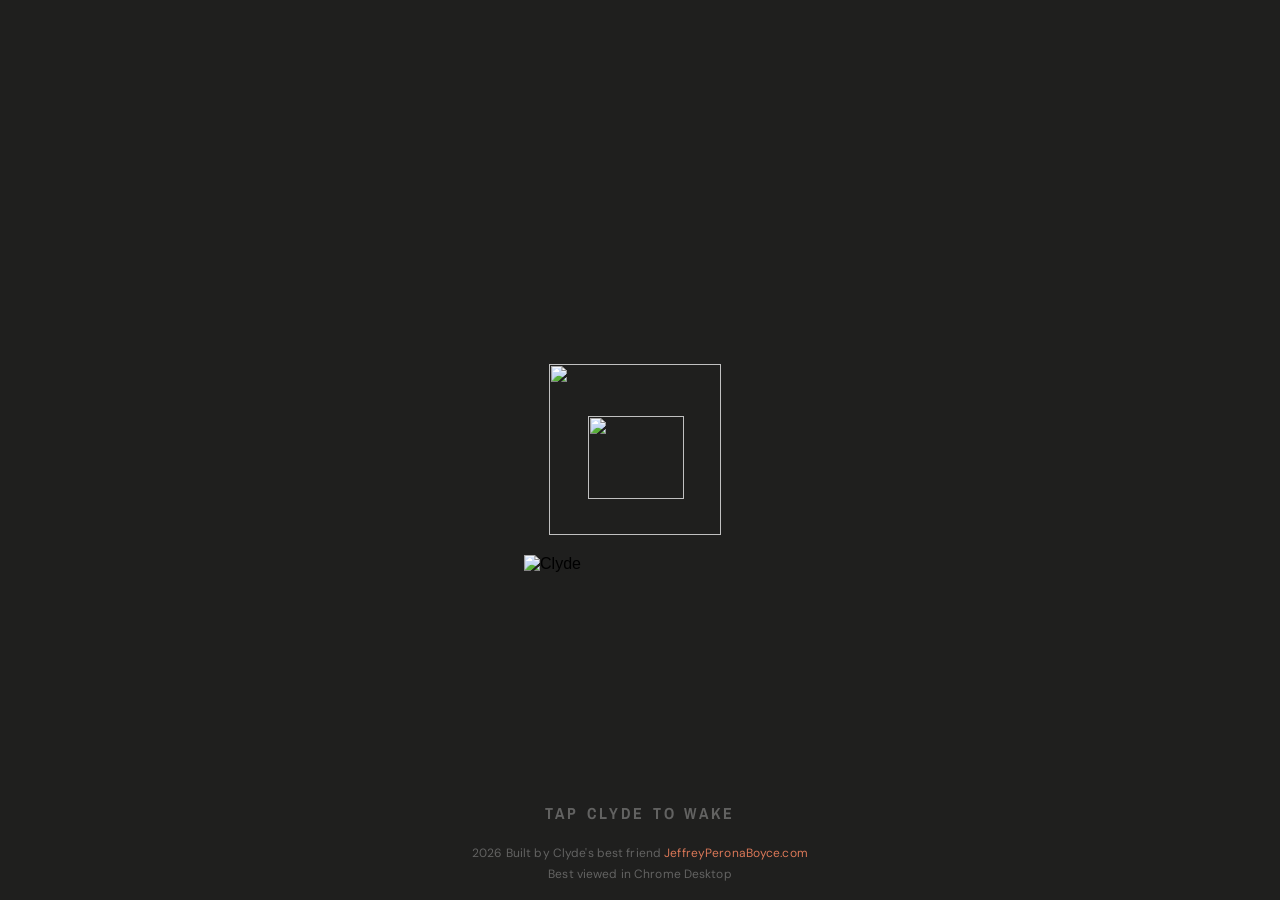
==== clyde/index.html @ 195d08ea "Add files via upload" ====
<!DOCTYPE html>
<html lang="en">
<head>
  <meta charset="UTF-8" />
  <meta name="viewport" content="width=device-width, initial-scale=1.0" />
  <title>Clyde — Jeffrey Boyce</title>
  <link href="https://fonts.googleapis.com/css2?family=Fredoka+One&family=Archivo+Narrow:wght@700&family=DM+Sans:wght@400&display=swap" rel="stylesheet">
  <style>
    *, *::before, *::after { margin: 0; padding: 0; box-sizing: border-box; }

    :root {
      --coral:   #d97757;
      --coral10: rgba(217,119,87,0.10);
      --coral25: rgba(217,119,87,0.25);
      --coral55: rgba(217,119,87,0.55);
      --bg:      #1f1f1e;
    }

    html, body {
      width: 100%; height: 100%;
      background: var(--bg);
      overflow: hidden;
      font-family: -apple-system, 'Helvetica Neue', sans-serif;
    }

    #stage {
      position: relative;
      width: 100vw; height: 100vh;
    }

    /* ─────────────────────────────────────────────
       NAME — purely stationary, zero animation
       Container + three child layers
    ───────────────────────────────────────────── */
    #charName {
      position: absolute;
      pointer-events: none;
      user-select: none;
      /* left / top / width / height set by JS */
    }


    /* ─────────────────────────────────────────────
       CHARACTER WRAPPER — the ONLY thing that moves
       Contains body + both disguises.
       Name is NOT inside here.
    ───────────────────────────────────────────── */
    #charWrapper {
      position: absolute;
      transform-origin: center center;
      /* left / top / width / height set by JS */
    }

    /* Sunburst body fills the wrapper */
    #charBody {
      position: absolute;
      inset: 0;
      width: 100%; height: 100%;
      pointer-events: none;
      user-select: none;
    }

    /* ─────────────────────────────────────────────
       DISGUISE — two variants that cross-fade on wake/sleep.
       disguiseSleep (45:77): closed-eye curves baked into lenses.
       disguiseAwake (45:60): open empty lenses.
    ───────────────────────────────────────────── */
    #disguiseSleep, #disguiseAwake {
      position: absolute;
      pointer-events: none;
      user-select: none;
      z-index: 1;
      transition: opacity 0.45s ease;
      /* left / top / width / height set by JS */
    }

    /* Sleeping disguise: visible by default, fades out on wake */
    #disguiseSleep { opacity: 1; }
    #stage.waking    #disguiseSleep,
    #stage.awake     #disguiseSleep,
    #stage.listening #disguiseSleep,
    #stage.thinking  #disguiseSleep,
    #stage.speaking  #disguiseSleep { opacity: 0; }

    /* Awake disguise: hidden by default, fades in on wake */
    #disguiseAwake { opacity: 0; }
    #stage.waking    #disguiseAwake,
    #stage.awake     #disguiseAwake,
    #stage.listening #disguiseAwake,
    #stage.thinking  #disguiseAwake,
    #stage.speaking  #disguiseAwake { opacity: 1; }

    /* ─────────────────────────────────────────────
       OPEN EYES — 46×9 strip, shown when awake only
    ───────────────────────────────────────────── */
    #eyesOpen {
      position: absolute;
      pointer-events: none;
      user-select: none;
      z-index: 2;
      opacity: 0;
      transition: opacity 0.45s ease;
      /* left / top / width / height set by JS */
    }
    #stage.waking    #eyesOpen,
    #stage.awake     #eyesOpen,
    #stage.listening #eyesOpen,
    #stage.thinking  #eyesOpen,
    #stage.speaking  #eyesOpen { opacity: 1; }

    /* ─────────────────────────────────────────────
       CHARACTER ANIMATIONS (wrapper only)
    ───────────────────────────────────────────── */

    /* Sleeping — gentle float */
    #stage.sleeping #charWrapper {
      animation: anim-float 4s ease-in-out infinite;
    }
    @keyframes anim-float {
      0%, 100% { transform: translateY(0px); }
      50%       { transform: translateY(-9px); }
    }

    /* Wake pop */
    #stage.waking #charWrapper {
      animation: anim-wake 0.55s cubic-bezier(0.34,1.45,0.64,1) forwards;
    }
    @keyframes anim-wake {
      0%   { transform: scale(0.92) translateY(8px); }
      100% { transform: scale(1)    translateY(0px); }
    }

    /* Awake idle */
    #stage.awake:not(.listening):not(.thinking):not(.speaking) #charWrapper {
      animation: anim-idle 6s ease-in-out infinite;
    }
    @keyframes anim-idle {
      0%   { transform: translateY(0px)   rotate(0deg)    scale(1.000); }
      20%  { transform: translateY(-7px)  rotate(1.2deg)  scale(1.010); }
      50%  { transform: translateY(-13px) rotate(0deg)    scale(1.015); }
      80%  { transform: translateY(-7px)  rotate(-1.2deg) scale(1.010); }
      100% { transform: translateY(0px)   rotate(0deg)    scale(1.000); }
    }

    /* Listening — alert, perking up */
    #stage.listening #charWrapper {
      animation: anim-listen 1.6s ease-in-out infinite;
    }
    @keyframes anim-listen {
      0%, 100% { transform: translateY(0px)  rotate(0deg)    scale(1.000); }
      40%      { transform: translateY(-8px) rotate(1.0deg)  scale(1.014); }
      70%      { transform: translateY(-5px) rotate(-0.6deg) scale(1.008); }
    }

    /* Thinking — contemplative sway */
    #stage.thinking #charWrapper {
      animation: anim-think 3s ease-in-out infinite;
    }
    @keyframes anim-think {
      0%, 100% { transform: rotate(0deg)    translateY(0px)  scale(1.000); }
      30%      { transform: rotate(2.5deg)  translateY(-5px) scale(1.008); }
      70%      { transform: rotate(-2.0deg) translateY(-7px) scale(1.010); }
    }

    /* Speaking — rhythmic bob */
    #stage.speaking #charWrapper {
      animation: anim-speak 0.42s ease-in-out infinite alternate;
    }
    @keyframes anim-speak {
      0%   { transform: scale(1.000) translateY(0px)  rotate(0deg);   }
      100% { transform: scale(1.016) translateY(-5px) rotate(0.3deg); }
    }

    /* ─────────────────────────────────────────────
       ZZZ  (container positioned by JS)
    ───────────────────────────────────────────── */
    #zzzWrap {
      position: absolute;
      pointer-events: none;
      z-index: 15;
      transition: opacity 0.4s ease;
    }
    #stage.waking    #zzzWrap,
    #stage.awake     #zzzWrap,
    #stage.listening #zzzWrap,
    #stage.thinking  #zzzWrap,
    #stage.speaking  #zzzWrap { opacity: 0; pointer-events: none; }

    .z {
      position: absolute;
      font-family: 'Georgia', serif;
      font-style: italic;
      font-weight: 700;
      color: var(--coral);
      opacity: 0;
      text-shadow: 0 0 14px rgba(217,119,87,0.35);
      animation: zzz-rise 3.6s ease-in-out infinite;
      line-height: 1;
    }
    .z:nth-child(1) { font-size: 14px; left:  0px; top:  24px; animation-delay: 0s;    }
    .z:nth-child(2) { font-size: 20px; left: 16px; top:   6px; animation-delay: 1.2s; }
    .z:nth-child(3) { font-size: 26px; left: 38px; top: -12px; animation-delay: 2.4s; }

    @keyframes zzz-rise {
      0%   { opacity: 0;    transform: translate(0px,   0px)  scale(0.8); }
      18%  { opacity: 0.9;  }
      82%  { opacity: 0.55; }
      100% { opacity: 0;    transform: translate(12px,-46px)  scale(1.1); }
    }

    /* ─────────────────────────────────────────────
       LISTEN RINGS  (container positioned by JS)
    ───────────────────────────────────────────── */
    #listenRings {
      position: absolute;
      pointer-events: none;
      z-index: 3;
    }
    .lring {
      position: absolute;
      border-radius: 50%;
      border: 1px solid var(--coral);
      transform: translate(-50%, -50%) scale(0.85);
      opacity: 0;
    }
    #stage.listening .lring { animation: ring-out 2.2s ease-out infinite; }
    #stage.listening .lring:nth-child(1) { animation-delay: 0s;    }
    #stage.listening .lring:nth-child(2) { animation-delay: 0.6s;  }
    #stage.listening .lring:nth-child(3) { animation-delay: 1.2s;  }

    @keyframes ring-out {
      0%   { opacity: 0.65; transform: translate(-50%,-50%) scale(0.85); }
      100% { opacity: 0;    transform: translate(-50%,-50%) scale(1.40); }
    }

    /* ─────────────────────────────────────────────
       HITBOX  (positioned by JS)
    ───────────────────────────────────────────── */
    #charHitbox {
      position: absolute;
      border-radius: 50%;
      cursor: url("[data-uri]") 26 13, pointer;
      z-index: 20;
    }
    #stage.sleeping #charHitbox:hover { filter: brightness(1.08); }

    /* ─────────────────────────────────────────────
       VOICE UI  (JS-positioned between name and hint)
    ───────────────────────────────────────────── */
    #voiceUI {
      position: absolute;
      left: 0; right: 0;
      display: flex;
      flex-direction: column;
      align-items: center;
      gap: 14px;
      z-index: 30;
      transform-origin: top center;
      opacity: 0;
      transform: translateY(12px);
      transition: opacity 0.45s ease 0.15s, transform 0.45s ease 0.15s;
      pointer-events: none;
    }
    #stage.awake     #voiceUI,
    #stage.listening #voiceUI,
    #stage.thinking  #voiceUI,
    #stage.speaking  #voiceUI {
      opacity: 1;
      transform: translateY(0);
      pointer-events: all;
    }

    #thinkDots { display: flex; gap: 5px; opacity: 0; transition: opacity 0.25s; }
    #stage.thinking #thinkDots { opacity: 1; }
    .tdot {
      width: 6px; height: 6px; border-radius: 50%;
      background: var(--coral);
      animation: tdot 1s ease-in-out infinite;
    }
    .tdot:nth-child(2) { animation-delay: 0.2s; }
    .tdot:nth-child(3) { animation-delay: 0.4s; }
    @keyframes tdot {
      0%,80%,100% { transform: scale(0.7); opacity: 0.4; }
      40%          { transform: scale(1.2); opacity: 1;   }
    }

    #waveform { display: flex; align-items: center; gap: 4px; height: 60px; }
    .wbar {
      width: 4px; height: 5px; background: var(--coral); border-radius: 3px;
      transform-origin: center;
    }
    #stage.speech-active .wbar,
    #stage.speaking      .wbar { animation: wbar var(--spd) ease-in-out infinite alternate; }

    @keyframes wbar {
      0%   { height: 5px;         opacity: 0.5; }
      60%  { height: calc(var(--h) * 0.7); opacity: 0.9; }
      100% { height: var(--h);    opacity: 1;   }
    }

    /* Each bar: --h = peak height, --spd = speed, animation-delay for stagger */
    .wbar:nth-child(1)  { --h: min(18px, 4vw); --spd: 0.54s; animation-delay: -0.12s; }
    .wbar:nth-child(2)  { --h: min(42px, 9vw); --spd: 0.41s; animation-delay: -0.33s; }
    .wbar:nth-child(3)  { --h: min(30px, 6.5vw); --spd: 0.68s; animation-delay: -0.07s; }
    .wbar:nth-child(4)  { --h: min(54px, 11vw); --spd: 0.38s; animation-delay: -0.51s; }
    .wbar:nth-child(5)  { --h: min(36px, 8vw);  --spd: 0.58s; animation-delay: -0.22s; }
    .wbar:nth-child(6)  { --h: min(60px, 12vw); --spd: 0.34s; animation-delay: -0.44s; }
    .wbar:nth-child(7)  { --h: min(32px, 7vw);  --spd: 0.62s; animation-delay: -0.16s; }
    .wbar:nth-child(8)  { --h: min(50px, 10vw); --spd: 0.43s; animation-delay: -0.38s; }
    .wbar:nth-child(9)  { --h: min(24px, 5vw);  --spd: 0.71s; animation-delay: -0.09s; }
    .wbar:nth-child(10) { --h: min(44px, 9.5vw); --spd: 0.37s; animation-delay: -0.27s; }
    .wbar:nth-child(11) { --h: min(14px, 3vw);  --spd: 0.56s; animation-delay: -0.18s; }


    /* ── Bottom hints (static, centred, positioned by JS) ───────── */
    #hintWrap {
      position: relative;
      height: 22px; /* fixed height = one hint line — never shifts */
      width: 100%;
      margin-bottom: 16px;
    }
    #sleepHint, #awakeHint {
      position: absolute;
      top: 0; left: 0; right: 0;
      text-align: center;
      color: rgba(255,255,255,0.30);
      font-family: 'Archivo Narrow', sans-serif;
      font-weight: 700;
      font-size: 16px; letter-spacing: 0.20em; text-transform: uppercase;
      pointer-events: none;
      opacity: 0;
      transition: opacity 0.45s ease;
      white-space: nowrap;
    }
    #stage.sleeping  #sleepHint { opacity: 1; }
    #stage.awake     #awakeHint,
    #stage.listening #awakeHint,
    #stage.thinking  #awakeHint,
    #stage.speaking  #awakeHint { opacity: 1; }

    /* ── Page footer ─────────────────────────────────────────────── */
    #pageFooter {
      position: fixed;
      bottom: 18px;
      left: 0; right: 0;
      display: flex;
      flex-direction: column;
      align-items: center;
      gap: 5px;
      pointer-events: none;
      z-index: 30;
    }
    #pageFooter p {
      font-family: 'Google Sans', 'DM Sans', sans-serif;
      font-size: 12px;
      color: rgba(255,255,255,0.30);
      letter-spacing: 0.01em;
      margin: 0;
    }
    #pageFooter a {
      color: #D97757;
      text-decoration: none;
      pointer-events: all;
    }
    #pageFooter a:hover { text-decoration: underline; }

    /* ── Cursor-following tooltip ────────────────────────────────── */
    #cursorTip {
      position: fixed;
      background: #1F1F1E;
      color: #fff;
      border: 1px solid rgba(255,255,255,0.12);
      font-family: 'Fredoka One', cursive;
      font-size: 15px;
      letter-spacing: 0.02em;
      padding: 7px 18px;
      border-radius: 50px;
      pointer-events: none;
      opacity: 0;
      transform: translateY(4px);
      transition: opacity 0.14s ease, transform 0.14s ease;
      z-index: 1000;
      white-space: nowrap;
      box-shadow: 0 4px 14px rgba(0,0,0,0.30), 0 0 0 2px rgba(255,255,255,0.25);
    }
    #cursorTip.visible {
      opacity: 1;
      transform: translateY(0px);
    }

    /* Browser warning */
    #browserWarn {
      display: none; position: fixed;
      bottom: 16px; left: 50%; transform: translateX(-50%);
      background: rgba(217,119,87,0.12);
      border: 1px solid var(--coral25); border-radius: 10px;
      color: rgba(255,255,255,0.6); font-size: 12px;
      padding: 9px 18px; white-space: nowrap; z-index: 100;
    }
  </style>
</head>
<body>
<div id="stage" class="sleeping">

  <!-- Name: stationary, NEVER animates. Single vectorized Figma asset (45:65). -->
  <img id="charName"
       src="https://www.figma.com/api/mcp/asset/4206be20-d169-498e-aeab-7123d014af98"
       alt="Clyde" draggable="false" />

  <!-- Character wrapper: the ONLY animated element -->
  <div id="charWrapper">
    <!-- 45:72 Sunburst body — fills wrapper -->
    <img id="charBody"
         src="https://www.figma.com/api/mcp/asset/a75789b4-af59-49bc-8fee-699f0132090d"
         alt="" draggable="false" />
    <!-- 45:77 Sleeping disguise — closed-eye curves baked into lenses -->
    <img id="disguiseSleep"
         src="https://www.figma.com/api/mcp/asset/fc2da154-e3a1-4aa0-9a7b-2984905d3fe9"
         alt="" draggable="false" />
    <!-- 45:60 Awake disguise — open empty lenses (eyes are a separate layer) -->
    <img id="disguiseAwake"
         src="https://www.figma.com/api/mcp/asset/828e96f6-a18e-484e-b7c0-e892c3eee2ac"
         alt="" draggable="false" />
    <!-- 49:99 Open eyes — 46×9 strip, shown when awake -->
    <img id="eyesOpen"
         src="https://www.figma.com/api/mcp/asset/d8fdd08f-b817-4b28-934a-5509c28bb87e"
         alt="" draggable="false" />
  </div>

  <!-- Rings, ZZZ, hitbox -->
  <div id="listenRings">
    <div class="lring"></div>
    <div class="lring"></div>
    <div class="lring"></div>
  </div>

  <div id="zzzWrap">
    <span class="z">z</span>
    <span class="z">z</span>
    <span class="z">Z</span>
  </div>

  <div id="charHitbox" role="button" tabindex="0" aria-label="Wake up Clyde"></div>

  <!-- Cursor-following tooltip -->
  <div id="cursorTip"></div>

  <!-- Footer: hint → credit → browser note -->
  <div id="pageFooter">
    <div id="hintWrap">
      <div id="sleepHint">tap clyde to wake</div>
      <div id="awakeHint">tap clyde to sleep</div>
    </div>
    <p><span id="footerYear"></span> Built by Clyde's best friend <a href="https://JeffreyPeronaBoyce.com" target="_blank" rel="noopener">JeffreyPeronaBoyce.com</a></p>
    <p>Best viewed in Chrome Desktop</p>
  </div>


  <!-- Voice UI -->
  <div id="voiceUI">
    <div id="thinkDots">
      <div class="tdot"></div><div class="tdot"></div><div class="tdot"></div>
    </div>
    <div id="waveform"></div>
  </div>

</div>
<div id="browserWarn">Voice recognition needs Chrome or Edge.</div>

<script>
// Debug panel placeholder (disabled)
const debugPanel = { textContent: '' };

/* ══════════════════════════════════════════
   FIGMA LAYOUT CONSTANTS
   Frame: 1200 × 800  (node 49:97)
   All positions are in Figma canvas units.
══════════════════════════════════════════ */
const IMG_W = 1200, IMG_H = 800;

// Sunburst body (44:24)
const CHAR_X = 515, CHAR_Y = 319, CHAR_W = 161, CHAR_H = 161;

// Disguise frame (45:60) — glasses, nose, mustache
const DISG_X = 551, DISG_Y = 368, DISG_W = 90,   DISG_H = 77.7;

// Eyes Open (49:99) — relative offset from charWrapper origin
const EYES_DX = 57, EYES_DY = 67, EYES_W = 46, EYES_H = 9;


// Name group (45:65) — single vectorized image
const NAME_X = 491.31, NAME_Y = 498, NAME_W = 210.25, NAME_H = 81.37;

/* ══════════════════════════════════════════
   DOM REFS
══════════════════════════════════════════ */
const stage         = document.getElementById('stage');
const charWrapper   = document.getElementById('charWrapper');
const charBody      = document.getElementById('charBody');
const disguiseSleep = document.getElementById('disguiseSleep');
const disguiseAwake = document.getElementById('disguiseAwake');
const eyesOpen      = document.getElementById('eyesOpen');
const charNameEl    = document.getElementById('charName');
const zzzWrap       = document.getElementById('zzzWrap');
const listenRings   = document.getElementById('listenRings');
const charHitbox    = document.getElementById('charHitbox');
const voiceUI       = document.getElementById('voiceUI');

/* ══════════════════════════════════════════
   LAYOUT  —  Figma coords → viewport px
   Portrait phones: scale to width so the
   character fills the screen nicely instead
   of being miniaturised by the 1200px frame.
══════════════════════════════════════════ */
function layoutOverlays() {
  const vw = window.innerWidth, vh = window.innerHeight;
  const isPortrait = vh > vw;
  // 650 = the character-centric portion of the 1200px frame
  const scale = isPortrait
    ? vw / 650
    : Math.min(vw / IMG_W, vh / IMG_H);
  const rendW = IMG_W * scale, rendH = IMG_H * scale;
  const offX  = (vw - rendW) / 2;
  const offY  = (vh - rendH) / 2;

  // ── Character wrapper = sunburst bounding box ─────────────────
  const wL = offX + CHAR_X * scale;
  const wT = offY + CHAR_Y * scale;
  const wW = CHAR_W * scale;
  const wH = CHAR_H * scale;
  Object.assign(charWrapper.style, {
    left: wL + 'px', top: wT + 'px',
    width: wW + 'px', height: wH + 'px',
  });

  // ── Disguise variants — same position, different images ───────
  const dL = (DISG_X - CHAR_X) * scale;
  const dT = (DISG_Y - CHAR_Y) * scale;
  const dStyles = { left: dL + 'px', top: dT + 'px', width: DISG_W * scale + 'px', height: DISG_H * scale + 'px' };
  Object.assign(disguiseSleep.style, dStyles);
  Object.assign(disguiseAwake.style, dStyles);

  // ── Eyes Open (49:99) — relative to wrapper top-left ──────────
  Object.assign(eyesOpen.style, {
    left:   EYES_DX * scale + 'px',
    top:    EYES_DY * scale + 'px',
    width:  EYES_W  * scale + 'px',
    height: EYES_H  * scale + 'px',
  });

  // ── Name (45:65) — single vectorized image, stationary ────────
  Object.assign(charNameEl.style, {
    left:   (offX + NAME_X * scale) + 'px',
    top:    (offY + NAME_Y * scale) + 'px',
    width:  NAME_W * scale + 'px',
    height: NAME_H * scale + 'px',
  });

  // ── Voice UI — centred in gap between name bottom and hint text ─
  // Figma: name bottom ≈ y=579, hint text ≈ y=686 → midpoint ≈ 632
  const vuY = offY + 632 * scale;
  voiceUI.style.top = vuY + 'px';

  // ── Character centre (for hitbox / rings / ZZZ) ───────────────
  const cx = wL + wW / 2;
  const cy = wT + wH / 2;

  // ZZZ: upper-right of character
  zzzWrap.style.left = (cx + wW * 0.28) + 'px';
  zzzWrap.style.top  = (cy - wH * 0.55) + 'px';

  // Listen rings
  listenRings.style.left = cx + 'px';
  listenRings.style.top  = cy + 'px';
  const rb   = wW * 1.15;
  const rEls = listenRings.querySelectorAll('.lring');
  rEls[0].style.width = rEls[0].style.height = (rb * 1.00) + 'px';
  rEls[1].style.width = rEls[1].style.height = (rb * 1.35) + 'px';
  rEls[2].style.width = rEls[2].style.height = (rb * 1.70) + 'px';

  // Hitbox
  const hs = wW * 1.2;
  Object.assign(charHitbox.style, {
    left: (cx - hs / 2) + 'px', top: (cy - hs / 2) + 'px',
    width: hs + 'px', height: hs + 'px',
  });

  // Hints are now inside #pageFooter — no JS positioning needed
}

layoutOverlays();
window.addEventListener('resize', layoutOverlays);

// Inject current year into footer
document.getElementById('footerYear').textContent = new Date().getFullYear();

// On mobile, update the awake hint to reflect tap-to-speak model
if (('ontouchstart' in window) || (navigator.maxTouchPoints > 0)) {
  const awakeHintEl = document.getElementById('awakeHint');
  if (awakeHintEl) awakeHintEl.textContent = 'tap clyde to speak';
}

/* ══════════════════════════════════════════
   WAVEFORM BARS
══════════════════════════════════════════ */
const waveformEl = document.getElementById('waveform');
for (let i = 0; i < 11; i++) {
  const b = document.createElement('div');
  b.className = 'wbar';
  waveformEl.appendChild(b);
}

/* ══════════════════════════════════════════
   STATE MACHINE
══════════════════════════════════════════ */
const S = {
  SLEEPING: 'sleeping', WAKING: 'waking', AWAKE: 'awake',
  LISTENING: 'listening', THINKING: 'thinking', SPEAKING: 'speaking',
};
let state = S.SLEEPING;

function setState(s) {
  state = s;
  // Always include the state name; add 'awake' superclass for all post-sleep states
  const cls = ['stage', s];
  if (s !== S.SLEEPING && s !== S.WAKING) cls.push('awake');
  stage.className = cls.join(' ');

}

/* ══════════════════════════════════════════
   BLINK  —  fully decoupled from wrapper animation
   Manipulates disguiseClosed opacity directly,
   bypassing CSS transitions for the close stroke
   so the open/close feels like a real blink.
══════════════════════════════════════════ */
let blinkTimer = null;

function doBlink() {
  if (state === S.SLEEPING || state === S.WAKING) { scheduleBlink(); return; }

  // Instant close — hide eyes immediately (bypass CSS transition)
  eyesOpen.style.transition = 'none';
  eyesOpen.style.opacity    = '0';

  setTimeout(() => {
    // Smooth open — restore transition, CSS cascade drives back to 1
    eyesOpen.style.transition = 'opacity 0.09s ease';
    eyesOpen.style.opacity    = ''; // → CSS cascade → 1
    scheduleBlink();
  }, 130);
}

function scheduleBlink() {
  clearTimeout(blinkTimer);
  // Occasional double-blink (15 % chance) makes it feel alive
  const delay = Math.random() < 0.15 ? 400 : 3000 + Math.random() * 5000;
  blinkTimer = setTimeout(doBlink, delay);
}

/* ══════════════════════════════════════════
   WAKE UP / GO TO SLEEP
══════════════════════════════════════════ */
/* ══════════════════════════════════════════
   iOS AUDIO UNLOCK
   iOS blocks audio.play() unless it occurs
   inside a user-gesture call stack. Calling
   AudioContext.resume() here, from the tap
   handler, unlocks all subsequent playback.
══════════════════════════════════════════ */
let _audioCtx = null;
function unlockAudio() {
  if (_audioCtx) return;
  try {
    _audioCtx = new (window.AudioContext || window.webkitAudioContext)();
    _audioCtx.resume();
    // Play a zero-length silent buffer to fully unlock HTML5 audio on iOS
    const buf = _audioCtx.createBuffer(1, 1, 22050);
    const src = _audioCtx.createBufferSource();
    src.buffer = buf;
    src.connect(_audioCtx.destination);
    src.start(0);
  } catch (_) {}
}

let micStream = null;

async function ensureMicPermission() {
  if (micStream) return; // already granted
  try {
    micStream = await navigator.mediaDevices.getUserMedia({ audio: true });
    // Keep the stream alive — this holds the permission for the session
    // SpeechRecognition uses its own internal stream; this just primes the grant
  } catch (err) {
    console.warn('Mic permission denied:', err);
  }
}

function wakeUp() {
  if (state !== S.SLEEPING) return;
  setState(S.WAKING);
  unlockAudio();          // unlock iOS audio from this tap gesture
  ensureMicPermission(); // request mic once, non-blocking
  setTimeout(() => {
    setState(S.AWAKE);
    scheduleBlink();
    scheduleRestart(); // auto-start listening
    launchVoiceflow(); // init Voiceflow session
  }, 580);
}

function goToSleep() {
  if (state === S.SLEEPING || state === S.WAKING) return;
  if (isMobile && isRecording) { mediaRecorder && mediaRecorder.stop(); isRecording = false; }
  stopListening();
  stopAudio();
  clearTimeout(blinkTimer);
  setState(S.SLEEPING);
}

charHitbox.addEventListener('click', () => {
  if (state === S.SLEEPING) {
    wakeUp();
    // Desktop: kick off the listen loop immediately inside the gesture
    if (!isMobile && recognition && !isListening) {
      try { recognition.start(); isListening = true; } catch (_) {}
    }
  } else if (isMobile) {
    // Mobile tap-to-speak state machine:
    // AWAKE → start recording | LISTENING → stop & transcribe | anything else → sleep
    if (state === S.AWAKE) {
      mobileStartRecording();
    } else if (state === S.LISTENING) {
      mobileStopRecording();
    } else if (state !== S.WAKING) {
      if (isRecording) mobileStopRecording();
      goToSleep();
    }
  } else if (state !== S.WAKING) {
    goToSleep();
  }
});
charHitbox.addEventListener('keydown', e => {
  if (e.key === 'Enter' || e.key === ' ') {
    if (state === S.SLEEPING) wakeUp();
    else if (state !== S.WAKING) goToSleep();
  }
});

/* ══════════════════════════════════════════
   VOICEFLOW v4 API INTEGRATION
══════════════════════════════════════════ */
const EL_API_KEY    = 'sk_5010a2b984ce6733cff1661dbe676d247d6e2d4c622f9f5c';
const VF_API_KEY    = 'VF.DM.6a090e73188c5c9883901c8c.e4ZTTOr1qFjgDCUS';
const VF_PROJECT    = '6a090b66a62d285256e04fad';
const VF_ENV        = 'main';
const VF_USER_ID    = 'clyde_' + Date.now();
const VF_SESSION_URL = `https://general-runtime.voiceflow.com/v4/project/${VF_PROJECT}/environment/${VF_ENV}/session`;
const VF_INTERACT_URL = 'https://general-runtime.voiceflow.com/v4/interact';

let vfSessionKey = null;

async function startVoiceflowSession() {
  const res = await fetch(VF_SESSION_URL, {
    method:  'POST',
    headers: { 'Authorization': VF_API_KEY, 'Content-Type': 'application/json' },
    body:    JSON.stringify({ userID: VF_USER_ID }),
  });
  if (!res.ok) {
    const body = await res.text().catch(() => '');
    throw new Error(`Session ${res.status}: ${body.slice(0, 200)}`);
  }
  const data = await res.json();
  vfSessionKey = data.sessionKey;
  console.log('[VF session started]', vfSessionKey);
}

async function vfInteract(action) {
  if (!vfSessionKey) await startVoiceflowSession();
  const res = await fetch(VF_INTERACT_URL, {
    method:  'POST',
    headers: { 'Authorization': vfSessionKey, 'Content-Type': 'application/json' },
    body:    JSON.stringify({ action, config: { tts: true, stripSSML: true } }),
  });
  if (!res.ok) {
    const body = await res.text().catch(() => '');
    throw new Error(`HTTP ${res.status}: ${body.slice(0, 200)}`);
  }
  const data = await res.json();
  const traces = data.traces || data;
  console.log('[VF traces]', JSON.stringify(traces));

  // Collect text + voice reference (format: "elevenlabs:model_id:voice_id")
  let voiceRef = null;
  const text = traces
    .filter(t => t.type === 'text' || t.type === 'speak')
    .map(t => {
      if (t.payload?.voice && !voiceRef) voiceRef = t.payload.voice;
      const msg = t.payload?.message;
      if (msg) return msg;
      const content = t.payload?.slate?.content;
      if (content) return content.flatMap(b => b.children?.map(c => c.text) || []).join(' ');
      return '';
    })
    .filter(Boolean)
    .join(' ');

  // Pre-rendered audio URLs (legacy speak traces)
  const audioSrcs = traces
    .filter(t => t.type === 'speak' && t.payload?.src)
    .map(t => t.payload.src);

  return { text, audioSrcs, voiceRef };
}

async function launchVoiceflow() {
  try {
    await startVoiceflowSession();
    await vfInteract({ type: 'launch' });
  } catch (e) { console.warn('[VF launch]', e.message); }
}

async function queryVoiceflow(text) {
  const result = await vfInteract({ type: 'text', payload: text });
  if (!result.text && !result.audioSrcs.length) {
    return { text: "I didn't catch that — could you try again?", audioSrcs: [], voiceRef: null };
  }
  return result;
}

/* ══════════════════════════════════════════
   ELEVEN LABS SYNTHESIS
   voiceRef format: "elevenlabs:model_id:voice_id"
══════════════════════════════════════════ */
async function synthesizeElevenLabs(text, voiceRef) {
  const parts   = (voiceRef || '').split(':');
  const voiceId = parts[2] || 'N2lVS1w4EtoT3dr4eOWO'; // Callum
  const modelId = parts[1] || 'eleven_turbo_v2_5';
  const res = await fetch(`https://api.elevenlabs.io/v1/text-to-speech/${voiceId}`, {
    method:  'POST',
    headers: { 'xi-api-key': EL_API_KEY, 'Content-Type': 'application/json' },
    body:    JSON.stringify({
      text,
      model_id: modelId,
      voice_settings: { stability: 0.5, similarity_boost: 0.75, style: 0.3, use_speaker_boost: true }
    }),
  });
  if (!res.ok) throw new Error(`ElevenLabs ${res.status}`);
  const blob = await res.blob();
  return URL.createObjectURL(blob);
}

/* ══════════════════════════════════════════
   SPEECH RECOGNITION
   Mobile  → MediaRecorder + ElevenLabs Scribe
   Desktop → Web Speech API (auto-listen loop)
══════════════════════════════════════════ */
const isMobile = ('ontouchstart' in window) || (navigator.maxTouchPoints > 0);

// Debug logger
function dbg(msg) {
  const t = new Date().toLocaleTimeString('en',{hour12:false,hour:'2-digit',minute:'2-digit',second:'2-digit'});
  console.log('[SR]', msg);
  debugPanel.textContent = t + ' ' + msg + '\n' + debugPanel.textContent;
}

dbg('isMobile=' + isMobile);

/* ── MOBILE: MediaRecorder → ElevenLabs Scribe ── */
let mediaRecorder = null;
let audioChunks   = [];
let isRecording   = false;

async function mobileStartRecording() {
  if (isRecording) return;
  dbg('getUserMedia...');
  let stream;
  try {
    stream = await navigator.mediaDevices.getUserMedia({ audio: true });
  } catch (err) {
    dbg('getUserMedia error: ' + err.message);
    setState(S.AWAKE);
    return;
  }
  dbg('stream OK, starting MediaRecorder');
  audioChunks = [];
  // Pick best supported mime type
  const mime = ['audio/webm;codecs=opus','audio/webm','audio/ogg;codecs=opus','audio/mp4']
    .find(t => MediaRecorder.isTypeSupported(t)) || '';
  dbg('mime: ' + (mime || 'default'));
  mediaRecorder = new MediaRecorder(stream, mime ? { mimeType: mime } : {});
  mediaRecorder.ondataavailable = e => { if (e.data.size > 0) audioChunks.push(e.data); };
  mediaRecorder.onstop = async () => {
    stream.getTracks().forEach(t => t.stop());
    isRecording = false;
    stage.classList.remove('speech-active');
    if (state !== S.LISTENING) return; // aborted (went to sleep)
    setState(S.THINKING);
    const blob = new Blob(audioChunks, { type: mime || 'audio/webm' });
    dbg('blob size: ' + blob.size + ' bytes');
    try {
      const transcript = await transcribeScribe(blob, mime);
      dbg('transcript: "' + transcript + '"');
      if (transcript && transcript.trim()) {
        processQuery(transcript.trim());
      } else {
        dbg('empty transcript — back to awake');
        setState(S.AWAKE);
      }
    } catch (err) {
      dbg('scribe error: ' + err.message);
      setState(S.AWAKE);
    }
  };
  mediaRecorder.start();
  isRecording = true;
  setState(S.LISTENING);
  stage.classList.add('speech-active');
  dbg('recording...');
}

function mobileStopRecording() {
  if (!mediaRecorder || mediaRecorder.state !== 'recording') return;
  dbg('stopping recorder');
  mediaRecorder.stop();
}

async function transcribeScribe(blob, mime) {
  const form = new FormData();
  // ElevenLabs Scribe expects the field name "file"
  const ext  = (mime || '').includes('mp4') ? 'mp4' : (mime || '').includes('ogg') ? 'ogg' : 'webm';
  form.append('file', blob, 'recording.' + ext);
  form.append('model_id', 'scribe_v1');
  dbg('posting to Scribe...');
  const res = await fetch('https://api.elevenlabs.io/v1/speech-to-text', {
    method:  'POST',
    headers: { 'xi-api-key': EL_API_KEY },
    body:    form,
  });
  dbg('scribe status: ' + res.status);
  if (!res.ok) {
    const body = await res.text().catch(() => '');
    throw new Error('Scribe ' + res.status + ': ' + body.slice(0, 120));
  }
  const data = await res.json();
  return data.text || '';
}

/* ── DESKTOP: Web Speech API auto-listen loop ── */
const SR = window.SpeechRecognition || window.webkitSpeechRecognition;
let recognition = null, isListening = false;

if (!isMobile) {
  if (!SR) {
    const warn = document.getElementById('browserWarn');
    warn.textContent = 'Voice recognition needs Chrome or Edge.';
    warn.style.display = 'block';
  } else {
    dbg('SR: ' + (window.SpeechRecognition ? 'native' : 'webkit'));
    recognition = new SR();
    recognition.continuous     = false;
    recognition.interimResults = false;
    recognition.lang           = 'en-US';
    recognition.onspeechstart = () => stage.classList.add('speech-active');
    recognition.onspeechend   = () => stage.classList.remove('speech-active');
    recognition.onresult = (e) => {
      const transcript = e.results[e.results.length - 1][0].transcript;
      stopListening();
      processQuery(transcript);
    };
    recognition.onerror = (e) => {
      isListening = false;
      stage.classList.remove('speech-active');
      if (e.error === 'not-allowed' || e.error === 'service-not-allowed') {
        const warn = document.getElementById('browserWarn');
        warn.textContent = 'Microphone access denied — allow mic access and refresh.';
        warn.style.display = 'block';
        return;
      }
      if (state === S.LISTENING) setState(S.AWAKE);
      if (state === S.AWAKE) scheduleRestart();
    };
    recognition.onend = () => {
      isListening = false;
      stage.classList.remove('speech-active');
      if (state === S.AWAKE || state === S.LISTENING) scheduleRestart();
    };
  }
}

let restartTimer = null;
function scheduleRestart() {
  clearTimeout(restartTimer);
  restartTimer = setTimeout(startListening, 300);
}

function startListening() {
  if (!recognition || isListening) return;
  if (state !== S.AWAKE) return;
  isListening = true;
  try {
    recognition.start();
    setState(S.LISTENING);
  } catch (e) {
    isListening = false;
    scheduleRestart();
  }
}

function stopListening() {
  isListening = false;
  clearTimeout(restartTimer);
  stage.classList.remove('speech-active');
  try { recognition && recognition.stop(); } catch (_) {}
}

/* ══════════════════════════════════════════
   ELEVEN LABS AUDIO PLAYBACK
══════════════════════════════════════════ */
let currentAudio = null;

function stopAudio() {
  if (currentAudio) {
    currentAudio.pause();
    currentAudio.src = '';
    currentAudio = null;
  }
  synth && synth.cancel();
}

async function playAudioSrcs(srcs, sleepAfter) {
  setState(S.SPEAKING);
  try {
    for (const src of srcs) {
      await new Promise((resolve, reject) => {
        const audio = new Audio(src);
        currentAudio = audio;
        audio.onended  = resolve;
        audio.onerror  = reject;
        audio.play().catch(reject);
      });
    }
  } finally {
    currentAudio = null;
  }
  if (sleepAfter) { goToSleep(); return; }
  if (state === S.SLEEPING) return; // interrupted mid-playback
  setState(S.AWAKE);
  setTimeout(scheduleRestart, 400); // extra gap so mic is clear after audio
}

async function processQuery(text) {
  setState(S.THINKING);
  try {
    const { text: reply, audioSrcs, voiceRef } = await queryVoiceflow(text);
    // If Clyde was put to sleep while the API call was in flight, bail out silently
    if (state === S.SLEEPING) return;
    const sleep = ['bye','goodbye','sleep','go back to sleep','later']
                    .some(w => text.toLowerCase().includes(w));
    if (audioSrcs.length > 0) {
      // Pre-rendered audio from Voiceflow
      await playAudioSrcs(audioSrcs, sleep);
    } else if (reply && voiceRef) {
      // Synthesize via Eleven Labs with the voice Voiceflow specified
      const src = await synthesizeElevenLabs(reply, voiceRef);
      await playAudioSrcs([src], sleep);
    } else {
      speak(reply, sleep); // fallback to browser TTS
    }
  } catch (err) {
    console.error('Voiceflow/ElevenLabs error:', err);
    // Only surface the error if Clyde wasn't deliberately put to sleep
    if (state !== S.SLEEPING) {
      speak("Something went wrong — try again in a moment.");
    }
  }
}

/* ══════════════════════════════════════════
   SPEECH SYNTHESIS
══════════════════════════════════════════ */
const synth = window.speechSynthesis;

function speak(text, sleepAfter = false) {
  if (!synth) { setState(S.AWAKE); return; }
  synth.cancel();
  const utt = new SpeechSynthesisUtterance(text);
  utt.rate = 0.94; utt.pitch = 1; utt.volume = 1;
  const voices = synth.getVoices();
  const pick = voices.find(v =>
    v.name === 'Daniel' ||
    v.name.includes('Google US English') ||
    v.name.includes('Alex') ||
    (v.lang === 'en-US' && !v.name.includes('Google'))
  );
  if (pick) utt.voice = pick;
  utt.onstart = () => setState(S.SPEAKING);
  utt.onend   = () => {
    if (sleepAfter) { goToSleep(); return; }
    setState(S.AWAKE);
    scheduleRestart(); // immediately listen again
  };
  utt.onerror = () => { setState(S.AWAKE); scheduleRestart(); };
  synth.speak(utt);
}
if (synth) synth.onvoiceschanged = () => {};

/* ══════════════════════════════════════════
   CURSOR-FOLLOWING TOOLTIP
══════════════════════════════════════════ */
const cursorTip = document.getElementById('cursorTip');

function updateCursorTipText() {
  cursorTip.textContent = (state === S.SLEEPING) ? 'Tap to Wake!' : 'Tap to Sleep!';
}

charHitbox.addEventListener('mouseenter', (e) => {
  updateCursorTipText();
  cursorTip.style.left = (e.clientX + 20) + 'px';
  cursorTip.style.top  = (e.clientY - 44) + 'px';
  cursorTip.classList.add('visible');
});

charHitbox.addEventListener('mousemove', (e) => {
  updateCursorTipText();
  cursorTip.style.left = (e.clientX + 20) + 'px';
  cursorTip.style.top  = (e.clientY - 44) + 'px';
});

charHitbox.addEventListener('mouseleave', () => {
  cursorTip.classList.remove('visible');
});

</script>
</body>
</html>
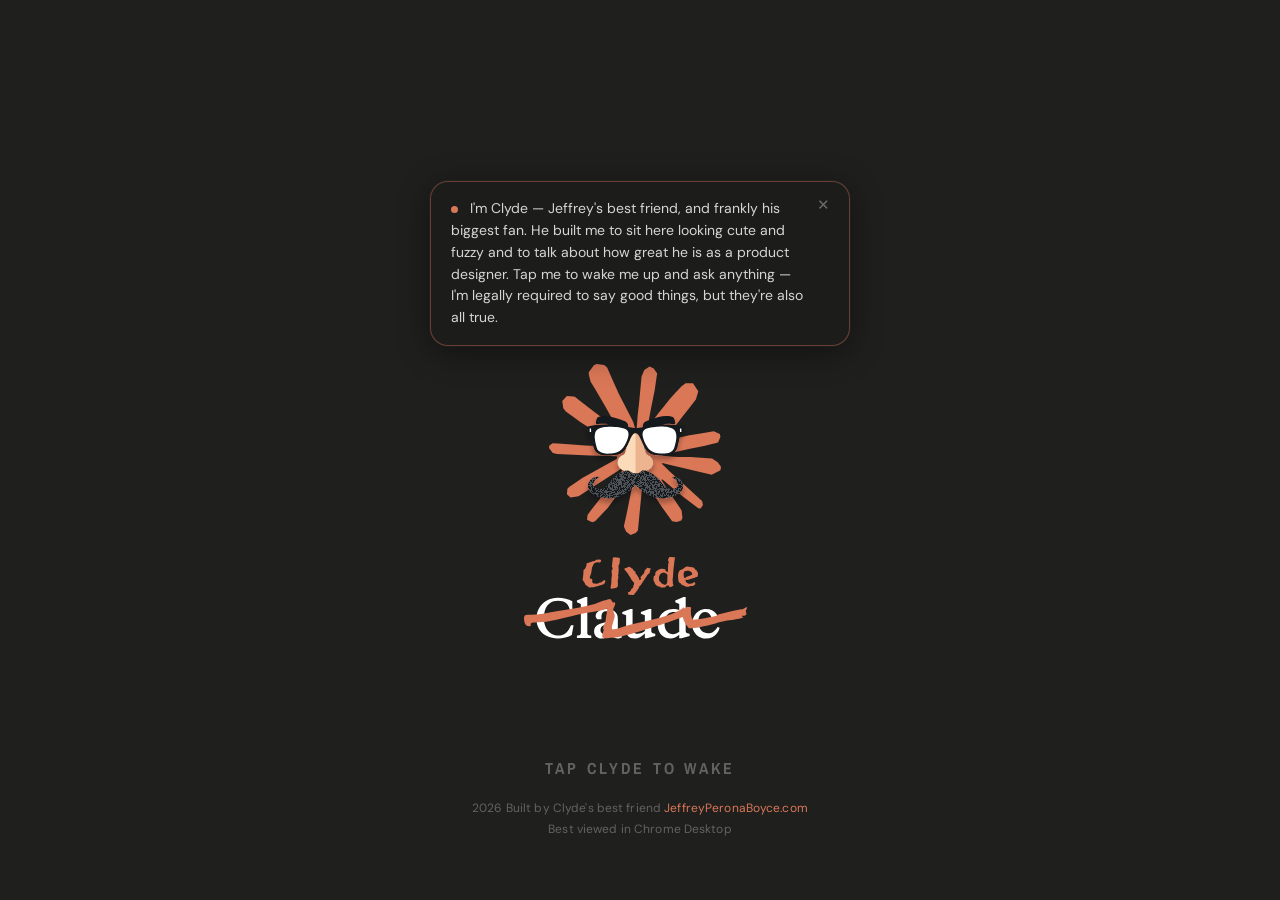
==== commit 87a22d2c: "Add files via upload" ====
--- a/clyde/index.html
+++ b/clyde/index.html
@@ -255,7 +255,7 @@
       align-items: center;
       gap: 14px;
       z-index: 30;
-      transform-origin: top center;
+      transform-origin: bottom center;
       opacity: 0;
       transform: translateY(12px);
       transition: opacity 0.45s ease 0.15s, transform 0.45s ease 0.15s;
@@ -338,10 +338,10 @@
     #stage.thinking  #awakeHint,
     #stage.speaking  #awakeHint { opacity: 1; }
 
-    /* ── Page footer ─────────────────────────────────────────────── */
+    /* ── Page footer — top set by JS so it always sits below voiceUI ── */
     #pageFooter {
-      position: fixed;
-      bottom: 18px;
+      position: absolute;
+      /* top set by layoutOverlays() */
       left: 0; right: 0;
       display: flex;
       flex-direction: column;
@@ -388,6 +388,65 @@
       transform: translateY(0px);
     }
 
+    /* ── Education banner ───────────────────────────────────────── */
+    #eduBanner {
+      position: absolute;
+      z-index: 40;
+      /* left / top / width set by layoutOverlays() */
+      background: rgba(28, 28, 27, 0.93);
+      border: 1px solid rgba(217, 119, 87, 0.40);
+      border-radius: 18px;
+      padding: 16px 44px 16px 20px;
+      box-shadow: 0 6px 32px rgba(0,0,0,0.45), 0 0 0 1px rgba(255,255,255,0.04);
+      backdrop-filter: blur(12px);
+      -webkit-backdrop-filter: blur(12px);
+      color: rgba(255,255,255,0.82);
+      font-family: 'DM Sans', 'Google Sans', sans-serif;
+      font-size: 14px;
+      line-height: 1.55;
+      pointer-events: all;
+      opacity: 0;
+      transform: translateY(-6px);
+      transition: opacity 0.5s ease, transform 0.5s ease;
+    }
+    #eduBanner.edu-visible {
+      opacity: 1;
+      transform: translateY(0);
+    }
+    #eduBanner.edu-out {
+      opacity: 0;
+      transform: translateY(-6px);
+      pointer-events: none;
+    }
+    /* Small coral dot accent */
+    #eduBanner::before {
+      content: '';
+      display: inline-block;
+      width: 7px; height: 7px;
+      border-radius: 50%;
+      background: var(--coral);
+      margin-right: 8px;
+      vertical-align: middle;
+      flex-shrink: 0;
+    }
+    #eduClose {
+      position: absolute;
+      top: 11px; right: 13px;
+      background: none;
+      border: none;
+      color: rgba(255,255,255,0.35);
+      cursor: pointer;
+      font-size: 15px;
+      line-height: 1;
+      padding: 4px 6px;
+      border-radius: 6px;
+      transition: color 0.15s, background 0.15s;
+    }
+    #eduClose:hover {
+      color: rgba(255,255,255,0.85);
+      background: rgba(255,255,255,0.08);
+    }
+
     /* Browser warning */
     #browserWarn {
       display: none; position: fixed;
@@ -402,28 +461,34 @@
 <body>
 <div id="stage" class="sleeping">
 
+  <!-- Education banner — visible on load, auto-dismisses after 15 s -->
+  <div id="eduBanner" role="status">
+    I'm Clyde — Jeffrey's best friend, and frankly his biggest fan. He built me to sit here looking cute and fuzzy and to talk about how great he is as a product designer. Tap me to wake me up and ask anything — I'm legally required to say good things, but they're also all true.
+    <button id="eduClose" aria-label="Dismiss">✕</button>
+  </div>
+
   <!-- Name: stationary, NEVER animates. Single vectorized Figma asset (45:65). -->
   <img id="charName"
-       src="https://www.figma.com/api/mcp/asset/4206be20-d169-498e-aeab-7123d014af98"
+       src="./assets/name.svg"
        alt="Clyde" draggable="false" />
 
   <!-- Character wrapper: the ONLY animated element -->
   <div id="charWrapper">
     <!-- 45:72 Sunburst body — fills wrapper -->
     <img id="charBody"
-         src="https://www.figma.com/api/mcp/asset/a75789b4-af59-49bc-8fee-699f0132090d"
+         src="./assets/clyde.svg"
          alt="" draggable="false" />
     <!-- 45:77 Sleeping disguise — closed-eye curves baked into lenses -->
     <img id="disguiseSleep"
-         src="https://www.figma.com/api/mcp/asset/fc2da154-e3a1-4aa0-9a7b-2984905d3fe9"
+         src="[data-uri]"
          alt="" draggable="false" />
     <!-- 45:60 Awake disguise — open empty lenses (eyes are a separate layer) -->
     <img id="disguiseAwake"
-         src="https://www.figma.com/api/mcp/asset/828e96f6-a18e-484e-b7c0-e892c3eee2ac"
+         src="[data-uri]"
          alt="" draggable="false" />
     <!-- 49:99 Open eyes — 46×9 strip, shown when awake -->
     <img id="eyesOpen"
-         src="https://www.figma.com/api/mcp/asset/d8fdd08f-b817-4b28-934a-5509c28bb87e"
+         src="[data-uri]"
          alt="" draggable="false" />
   </div>
 
@@ -515,32 +580,68 @@
 function layoutOverlays() {
   const vw = window.innerWidth, vh = window.innerHeight;
   const isPortrait = vh > vw;
-  // 650 = the character-centric portion of the 1200px frame
-  const scale = isPortrait
+
+  // Base scale: fit the Figma frame to the viewport.
+  // Portrait scales to the character-centric 650 px width; landscape fits the full frame.
+  const rawScale = isPortrait
     ? vw / 650
     : Math.min(vw / IMG_W, vh / IMG_H);
+
+  // Floor: Clyde must be at least 80 px wide — avoids invisibly tiny character.
+  const MIN_CHAR_PX  = 80;
+  let   scale        = Math.max(rawScale, MIN_CHAR_PX / CHAR_W);
+
+  // Ceiling: the entire vertical stack (Clyde → name → voiceUI → footer) must fit in vh.
+  // Derived analytically from nameBottom + VOICE_GAP + voiceUIH + FOOTER_GAP + footerH ≤ vh:
+  //   scale ≤ (vh/2 − STACK_EXTRAS) / (NAME_Y + NAME_H − IMG_H/2)
+  const FOOTER_EST_H = Math.max(
+    (document.getElementById('pageFooter') || {}).offsetHeight || 0, 70
+  );
+  const STACK_EXTRAS = 20 + 80 + 16 + FOOTER_EST_H; // VOICE_GAP + voiceUIH + FOOTER_GAP + footerH
+  const stackDenom   = NAME_Y + NAME_H - IMG_H / 2;  // 179.37 px per scale unit
+  const maxFitScale  = (vh / 2 - STACK_EXTRAS) / stackDenom;
+  if (maxFitScale > 0) scale = Math.min(scale, maxFitScale);
+
   const rendW = IMG_W * scale, rendH = IMG_H * scale;
   const offX  = (vw - rendW) / 2;
   const offY  = (vh - rendH) / 2;
 
-  // ── Character wrapper = sunburst bounding box ─────────────────
+  // ── 1. Character wrapper — clamped so Clyde never leaves the top ─
+  const CHAR_TOP_MIN = 12; // px from viewport top
   const wL = offX + CHAR_X * scale;
-  const wT = offY + CHAR_Y * scale;
+  const wT = Math.max(CHAR_TOP_MIN, offY + CHAR_Y * scale);
   const wW = CHAR_W * scale;
   const wH = CHAR_H * scale;
+
   Object.assign(charWrapper.style, {
     left: wL + 'px', top: wT + 'px',
     width: wW + 'px', height: wH + 'px',
   });
 
-  // ── Disguise variants — same position, different images ───────
+  // ── 1b. Education banner — anchored by BOTTOM edge above Clyde ──────
+  // Using bottom instead of top so the banner always grows upward from
+  // a fixed gap above Clyde — no dependency on measured offsetHeight.
+  const eduBanner = document.getElementById('eduBanner');
+  if (eduBanner && !eduBanner.classList.contains('edu-out')) {
+    const BANNER_MAX_W = 420;
+    const BANNER_GAP   = 18; // px gap between banner bottom and Clyde top
+    const bW = Math.min(BANNER_MAX_W, vw - 48);
+    // bottom is measured from the stage bottom (= viewport bottom since stage = 100vh)
+    const bannerBottom = vh - wT + BANNER_GAP;
+    eduBanner.style.width  = bW + 'px';
+    eduBanner.style.left   = ((vw - bW) / 2) + 'px';
+    eduBanner.style.top    = '';              // clear any previous top value
+    eduBanner.style.bottom = bannerBottom + 'px';
+  }
+
+  // ── 2. Disguise variants — relative to charWrapper ────────────
   const dL = (DISG_X - CHAR_X) * scale;
   const dT = (DISG_Y - CHAR_Y) * scale;
   const dStyles = { left: dL + 'px', top: dT + 'px', width: DISG_W * scale + 'px', height: DISG_H * scale + 'px' };
   Object.assign(disguiseSleep.style, dStyles);
   Object.assign(disguiseAwake.style, dStyles);
 
-  // ── Eyes Open (49:99) — relative to wrapper top-left ──────────
+  // ── 3. Eyes Open — relative to charWrapper ────────────────────
   Object.assign(eyesOpen.style, {
     left:   EYES_DX * scale + 'px',
     top:    EYES_DY * scale + 'px',
@@ -548,20 +649,33 @@
     height: EYES_H  * scale + 'px',
   });
 
-  // ── Name (45:65) — single vectorized image, stationary ────────
+  // ── 4. Name — vertical offset anchored to charWrapper top ─────
+  // This keeps Clyde + name locked together when Clyde is clamped.
+  const nameTop    = wT + (NAME_Y - CHAR_Y) * scale;
+  const nameBottom = nameTop + NAME_H * scale;
   Object.assign(charNameEl.style, {
     left:   (offX + NAME_X * scale) + 'px',
-    top:    (offY + NAME_Y * scale) + 'px',
+    top:    nameTop + 'px',
     width:  NAME_W * scale + 'px',
     height: NAME_H * scale + 'px',
   });
 
-  // ── Voice UI — centred in gap between name bottom and hint text ─
-  // Figma: name bottom ≈ y=579, hint text ≈ y=686 → midpoint ≈ 632
-  const vuY = offY + 632 * scale;
-  voiceUI.style.top = vuY + 'px';
-
-  // ── Character centre (for hitbox / rings / ZZZ) ───────────────
+  // ── 5. Voice UI — derived from name bottom, always below it ───
+  // Positioning flows top-down: Clyde → name → voiceUI → footer.
+  // Nothing in this chain can overlap the element above it.
+  const VOICE_GAP   = 20; // px between name bottom and think-dots
+  const voiceUITop  = nameBottom + VOICE_GAP;
+  voiceUI.style.bottom = '';
+  voiceUI.style.top    = voiceUITop + 'px';
+
+  // ── 6. Footer — derived from voiceUI bottom, always below it ──
+  const voiceUIH   = Math.max(voiceUI.offsetHeight, 80); // 80px = dots + gap + waveform
+  const FOOTER_GAP = 16; // px between voiceUI bottom and footer
+  const pageFooterEl = document.getElementById('pageFooter');
+  pageFooterEl.style.bottom = '';
+  pageFooterEl.style.top    = (voiceUITop + voiceUIH + FOOTER_GAP) + 'px';
+
+  // ── 7. Character centre (hitbox / rings / ZZZ) ────────────────
   const cx = wL + wW / 2;
   const cy = wT + wH / 2;
 
@@ -591,6 +705,26 @@
 layoutOverlays();
 window.addEventListener('resize', layoutOverlays);
 
+/* ── Education banner: fade in, auto-dismiss after 15 s or on ✕ ── */
+(function () {
+  const banner = document.getElementById('eduBanner');
+  const closeBtn = document.getElementById('eduClose');
+  if (!banner) return;
+
+  // Fade in on next frame so the CSS transition fires
+  requestAnimationFrame(() => banner.classList.add('edu-visible'));
+
+  function dismiss() {
+    banner.classList.remove('edu-visible');
+    banner.classList.add('edu-out');
+    // Re-run layout after banner collapses so Clyde's position can adapt
+    setTimeout(layoutOverlays, 550);
+  }
+
+  closeBtn.addEventListener('click', dismiss);
+  setTimeout(dismiss, 15000);
+})();
+
 // Inject current year into footer
 document.getElementById('footerYear').textContent = new Date().getFullYear();
 
@@ -656,6 +790,45 @@
   // Occasional double-blink (15 % chance) makes it feel alive
   const delay = Math.random() < 0.15 ? 400 : 3000 + Math.random() * 5000;
   blinkTimer = setTimeout(doBlink, delay);
+}
+
+/* ══════════════════════════════════════════
+   POWER-UP SEQUENCE  —  3 blinks + sfx on boot
+   Runs once at first wake, in parallel with
+   VF session init. Normal blinking resumes after.
+══════════════════════════════════════════ */
+function doBlinkOnce() {
+  return new Promise(resolve => {
+    eyesOpen.style.transition = 'none';
+    eyesOpen.style.opacity    = '0';
+    setTimeout(() => {
+      eyesOpen.style.transition = 'opacity 0.09s ease';
+      eyesOpen.style.opacity    = ''; // CSS cascade → 1
+      setTimeout(resolve, 100);       // wait for open to finish
+    }, 130);
+  });
+}
+
+async function powerUpSequence() {
+  const sfx = new Audio('./power-up.m4a');
+
+  // Promise that resolves when the clip finishes (or errors out)
+  const sfxDone = new Promise(resolve => {
+    sfx.addEventListener('ended', resolve, { once: true });
+    sfx.addEventListener('error', resolve, { once: true }); // don't block if file missing
+    sfx.play().catch(e => { console.warn('[power-up sfx]', e); resolve(); });
+  });
+
+  // 3 blinks run simultaneously with the sound
+  const blinksDone = (async () => {
+    for (let i = 0; i < 3; i++) {
+      await doBlinkOnce();
+      if (i < 2) await new Promise(r => setTimeout(r, 100));
+    }
+  })();
+
+  // Wait for both — sound AND blinks — before continuing to the greeting
+  await Promise.all([sfxDone, blinksDone]);
 }
 
 /* ══════════════════════════════════════════
@@ -696,35 +869,49 @@
   }
 }
 
+// Request mic permission immediately on page load so the browser prompt
+// appears at landing rather than making the user wake Clyde first.
+ensureMicPermission();
+
 function wakeUp() {
   if (state !== S.SLEEPING) return;
   setState(S.WAKING);
   unlockAudio();          // unlock iOS audio from this tap gesture
-  ensureMicPermission(); // request mic once, non-blocking
+  ensureMicPermission(); // no-op if already granted; safety net for late permission
   setTimeout(() => {
     setState(S.AWAKE);
-    scheduleBlink();
-    scheduleRestart(); // auto-start listening
-    launchVoiceflow(); // init Voiceflow session
+    launchVoiceflow(); // power-up blinks + greeting, then listening
   }, 580);
 }
 
-function goToSleep() {
-  if (state === S.SLEEPING || state === S.WAKING) return;
+let goingToSleep = false; // guard against double-trigger during blink sequence
+
+async function goToSleep() {
+  if (state === S.SLEEPING || state === S.WAKING || goingToSleep) return;
+  goingToSleep = true;
+
   if (isMobile && isRecording) { mediaRecorder && mediaRecorder.stop(); isRecording = false; }
   stopListening();
   stopAudio();
   clearTimeout(blinkTimer);
+
+  // 3 blinks, then sleep state + power-down sound simultaneously
+  for (let i = 0; i < 3; i++) {
+    await doBlinkOnce();
+    if (i < 2) await new Promise(r => setTimeout(r, 100));
+  }
+
   setState(S.SLEEPING);
+  goingToSleep = false;
+
+  const sfx = new Audio('./power-down.m4a');
+  sfx.play().catch(e => console.warn('[power-down sfx]', e));
 }
 
 charHitbox.addEventListener('click', () => {
   if (state === S.SLEEPING) {
     wakeUp();
-    // Desktop: kick off the listen loop immediately inside the gesture
-    if (!isMobile && recognition && !isListening) {
-      try { recognition.start(); isListening = true; } catch (_) {}
-    }
+    // Listening starts after the greeting finishes (inside launchVoiceflow)
   } else if (isMobile) {
     // Mobile tap-to-speak state machine:
     // AWAKE → start recording | LISTENING → stop & transcribe | anything else → sleep
@@ -813,11 +1000,50 @@
   return { text, audioSrcs, voiceRef };
 }
 
+/* ══════════════════════════════════════════
+   GREETING — 8 variants, random per session
+   Played once at first wake, never again.
+══════════════════════════════════════════ */
+const GREETINGS = [
+  "Hey there. I'm Clyde, best friend of Jeffrey Boyce. He's a super cool product designer working on multimodal and conversational experiences — currently shaping how Gemini behaves on smart glasses. Ask me anything about his work, or I can point you to his portfolio.",
+  "Hi. I'm Clyde. My best friend Jeffrey works on how AI listens, speaks, and ends turns across devices. Ask me anything.",
+  "So — I'm Clyde. Jeffrey, my best friend who I'm here to talk about, redesigned voice authentication at Google so it works across every device instead of needing setup on each one. What are you curious about?",
+  "Welcome. I'm Clyde, here to talk about my best friend Jeffrey Boyce. He designs multimodal AI experiences — voice, vision, the whole stack. Where would you like to start?",
+  "Hey, Clyde here. My best friend Jeffrey, who you'll be hearing about, leads design on Gemini for Android XR — smart glasses. What can I help with?",
+  "Hi there. I'm Clyde. Jeffrey's my best friend who shaped how Gemini's voice identity works — voice selection, voice match, all of it. What would you like to know?",
+  "Hey, I'm Clyde. My best friend Jeffrey designs how AI behaves across an ecosystem of devices — glasses, phone, watch, earbuds — figuring out which one should respond and when. Ask away.",
+  "Alright — I'm Clyde, best friend of Jeffrey Boyce. He's a product designer working on the harder edges of conversational AI: latency, turn-taking, mic mechanics. What can I tell you?"
+];
+
+let greetingPlayed = false;
+
 async function launchVoiceflow() {
   try {
-    await startVoiceflowSession();
-    await vfInteract({ type: 'launch' });
-  } catch (e) { console.warn('[VF launch]', e.message); }
+    // VF session init + power-up blinks/sound run in parallel every wake
+    await Promise.all([startVoiceflowSession(), powerUpSequence()]);
+
+    // Fire VF launch in background so conversation state initialises, but we don't wait for it
+    vfInteract({ type: 'launch' }).catch(e => console.warn('[VF launch bg]', e.message));
+
+    if (state === S.SLEEPING) return;
+    scheduleBlink(); // start normal random blinking now
+
+    if (!greetingPlayed) {
+      greetingPlayed = true;
+      const greeting = GREETINGS[Math.floor(Math.random() * GREETINGS.length)];
+      console.log('[greeting]', greeting);
+      const src = await synthesizeElevenLabs(greeting, null); // uses default EL voice
+      if (state === S.SLEEPING) return;
+      await playAudioSrcs([src], false);
+    } else {
+      // Subsequent wakes (after sleep/re-wake): skip greeting, go straight to listening
+      scheduleRestart();
+    }
+  } catch (e) {
+    console.warn('[VF launch]', e.message);
+    scheduleBlink();
+    if (state !== S.SLEEPING) scheduleRestart(); // fallback: start listening anyway
+  }
 }
 
 async function queryVoiceflow(text) {
@@ -1053,8 +1279,10 @@
   setState(S.THINKING);
   try {
     const { text: reply, audioSrcs, voiceRef } = await queryVoiceflow(text);
-    // If Clyde was put to sleep while the API call was in flight, bail out silently
-    if (state === S.SLEEPING) return;
+    // If Clyde was put to sleep while the API call was in flight, bail out silently.
+    // Also check goingToSleep: setState(S.SLEEPING) fires after the blink animation,
+    // so state may still be THINKING/SPEAKING when the user has already tapped sleep.
+    if (state === S.SLEEPING || goingToSleep) return;
     const sleep = ['bye','goodbye','sleep','go back to sleep','later']
                     .some(w => text.toLowerCase().includes(w));
     if (audioSrcs.length > 0) {
@@ -1069,8 +1297,9 @@
     }
   } catch (err) {
     console.error('Voiceflow/ElevenLabs error:', err);
-    // Only surface the error if Clyde wasn't deliberately put to sleep
-    if (state !== S.SLEEPING) {
+    // Only surface the error if Clyde wasn't deliberately put to sleep.
+    // goingToSleep covers the window between stopAudio() and setState(S.SLEEPING).
+    if (state !== S.SLEEPING && !goingToSleep) {
       speak("Something went wrong — try again in a moment.");
     }
   }
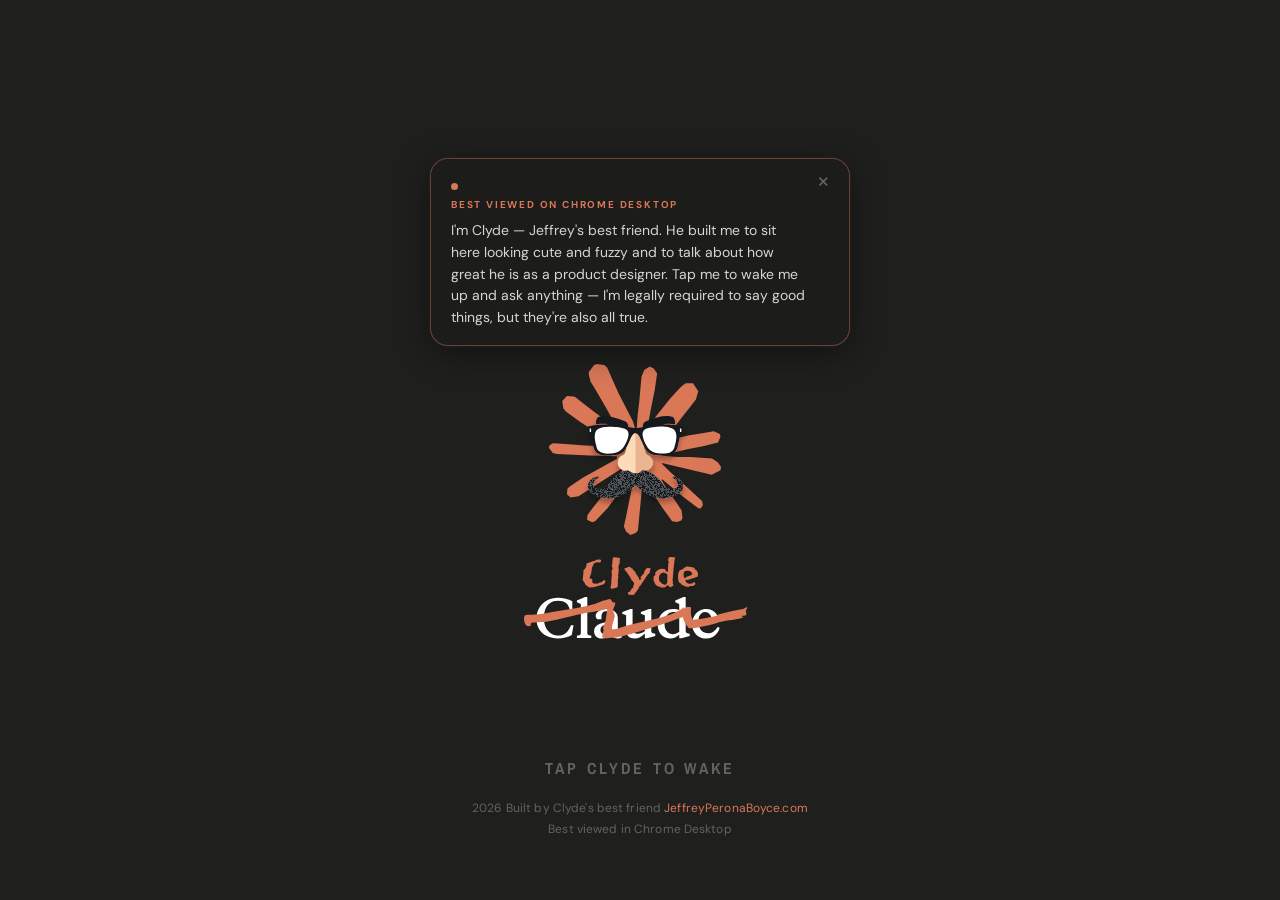
==== commit 0a5a6508: "Add files via upload" ====
--- a/clyde/index.html
+++ b/clyde/index.html
@@ -429,6 +429,15 @@
       vertical-align: middle;
       flex-shrink: 0;
     }
+    #eduDisclaimer {
+      display: block;
+      font-family: 'DM Sans', 'Google Sans', sans-serif;
+      font-weight: 700;
+      font-size: 10px;
+      letter-spacing: 0.18em;
+      color: var(--coral);
+      margin-bottom: 8px;
+    }
     #eduClose {
       position: absolute;
       top: 11px; right: 13px;
@@ -463,7 +472,8 @@
 
   <!-- Education banner — visible on load, auto-dismisses after 15 s -->
   <div id="eduBanner" role="status">
-    I'm Clyde — Jeffrey's best friend, and frankly his biggest fan. He built me to sit here looking cute and fuzzy and to talk about how great he is as a product designer. Tap me to wake me up and ask anything — I'm legally required to say good things, but they're also all true.
+    <span id="eduDisclaimer">BEST VIEWED ON CHROME DESKTOP</span>
+    I'm Clyde — Jeffrey's best friend. He built me to sit here looking cute and fuzzy and to talk about how great he is as a product designer. Tap me to wake me up and ask anything — I'm legally required to say good things, but they're also all true.
     <button id="eduClose" aria-label="Dismiss">✕</button>
   </div>
 
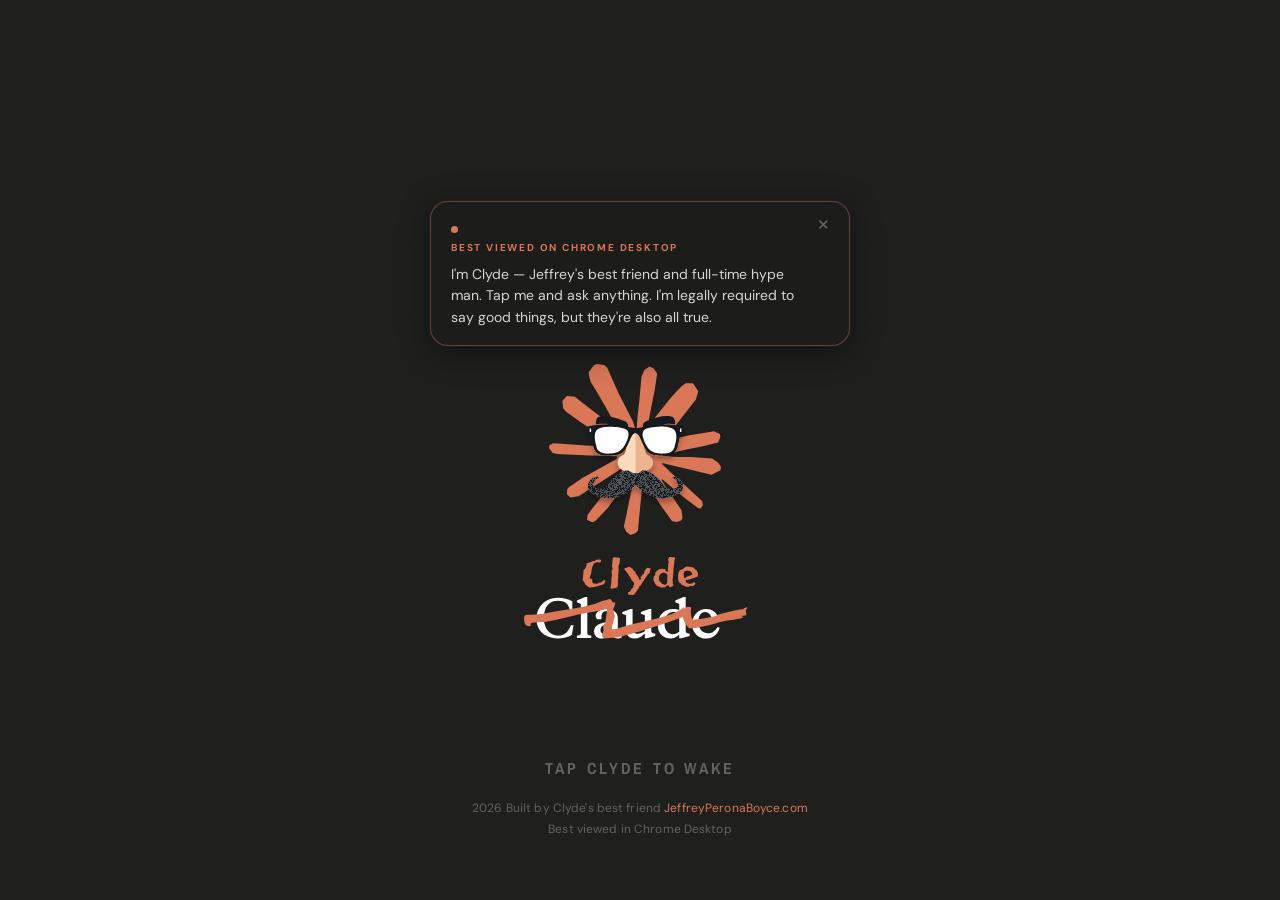
==== commit 098eed41: "Add files via upload" ====
--- a/clyde/index.html
+++ b/clyde/index.html
@@ -291,6 +291,8 @@
     }
     #stage.speech-active .wbar,
     #stage.speaking      .wbar { animation: wbar var(--spd) ease-in-out infinite alternate; }
+    /* During listening JS drives bar heights via AnalyserNode — suppress CSS anim */
+    #stage.listening .wbar { animation: none; opacity: 0.45; }
 
     @keyframes wbar {
       0%   { height: 5px;         opacity: 0.5; }
@@ -473,7 +475,7 @@
   <!-- Education banner — visible on load, auto-dismisses after 15 s -->
   <div id="eduBanner" role="status">
     <span id="eduDisclaimer">BEST VIEWED ON CHROME DESKTOP</span>
-    I'm Clyde — Jeffrey's best friend. He built me to sit here looking cute and fuzzy and to talk about how great he is as a product designer. Tap me to wake me up and ask anything — I'm legally required to say good things, but they're also all true.
+    I'm Clyde — Jeffrey's best friend and full-time hype man. Tap me and ask anything. I'm legally required to say good things, but they're also all true.
     <button id="eduClose" aria-label="Dismiss">✕</button>
   </div>
 
@@ -764,12 +766,75 @@
 let state = S.SLEEPING;
 
 function setState(s) {
+  const prev = state;
   state = s;
   // Always include the state name; add 'awake' superclass for all post-sleep states
   const cls = ['stage', s];
   if (s !== S.SLEEPING && s !== S.WAKING) cls.push('awake');
   stage.className = cls.join(' ');
-
+  // Start/stop mic analyser when entering/leaving LISTENING
+  if (s === S.LISTENING) startMicAnalyser();
+  else if (prev === S.LISTENING) stopMicAnalyser();
+}
+
+/* ══════════════════════════════════════════
+   MIC FREQUENCY ANALYSER — drives waveform bars
+   during LISTENING state with real speech input
+══════════════════════════════════════════ */
+let _micAnalyser = null;
+let _micSrc      = null;
+let _micRafId    = null;
+
+// Max heights (px) matching each bar's --h CSS var
+const WBAR_MAX_H = [18, 42, 30, 54, 36, 60, 32, 50, 24, 44, 14];
+
+function startMicAnalyser() {
+  stopMicAnalyser();
+  if (!_audioCtx || !micStream) return;
+  try {
+    _micSrc      = _audioCtx.createMediaStreamSource(micStream);
+    _micAnalyser = _audioCtx.createAnalyser();
+    _micAnalyser.fftSize               = 512;
+    _micAnalyser.smoothingTimeConstant = 0.72;
+    _micSrc.connect(_micAnalyser);
+    const freqBuf = new Uint8Array(_micAnalyser.frequencyBinCount);
+    const wbars   = document.querySelectorAll('.wbar');
+    const N       = wbars.length; // 11
+
+    // Map bars to voice frequency range (100 Hz – 3 kHz)
+    const binHz  = _audioCtx.sampleRate / _micAnalyser.fftSize;
+    const minBin = Math.max(1, Math.floor(100  / binHz));
+    const maxBin = Math.min(Math.floor(3000 / binHz), freqBuf.length - 1);
+
+    function tick() {
+      if (state !== S.LISTENING) { stopMicAnalyser(); return; }
+      _micRafId = requestAnimationFrame(tick);
+      _micAnalyser.getByteFrequencyData(freqBuf);
+
+      for (let i = 0; i < N; i++) {
+        // Average the frequency bins that map to this bar
+        const bStart = Math.round(minBin + (maxBin - minBin) * (i / N));
+        const bEnd   = Math.round(minBin + (maxBin - minBin) * ((i + 1) / N));
+        let avg = 0;
+        for (let b = bStart; b <= bEnd; b++) avg += freqBuf[b];
+        avg /= Math.max(1, bEnd - bStart + 1);
+
+        const vol = avg / 255; // 0–1
+        const h   = Math.max(5, vol * WBAR_MAX_H[i] * 1.25);
+        wbars[i].style.height  = h.toFixed(1) + 'px';
+        wbars[i].style.opacity = (0.35 + vol * 0.65).toFixed(3);
+      }
+    }
+    tick();
+  } catch (e) { console.warn('[mic-analyser]', e); }
+}
+
+function stopMicAnalyser() {
+  if (_micRafId) { cancelAnimationFrame(_micRafId); _micRafId = null; }
+  if (_micSrc)   { try { _micSrc.disconnect(); } catch (_) {} _micSrc = null; }
+  _micAnalyser = null;
+  // Reset bar heights so CSS animation can take over again (e.g. during speaking)
+  document.querySelectorAll('.wbar').forEach(b => { b.style.height = ''; b.style.opacity = ''; });
 }
 
 /* ══════════════════════════════════════════
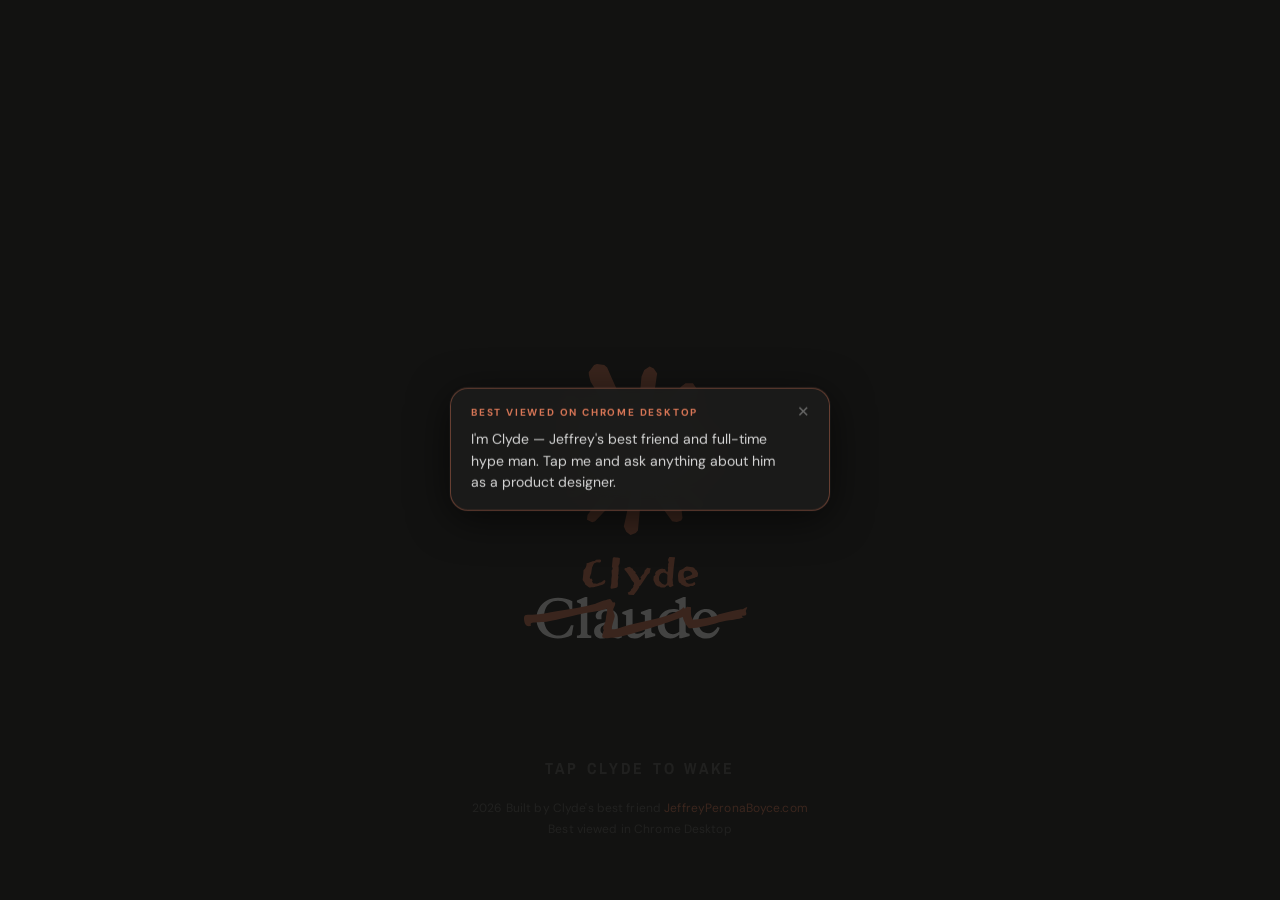
==== commit 3dff0ada: "Add files via upload" ====
--- a/clyde/index.html
+++ b/clyde/index.html
@@ -391,45 +391,49 @@
     }
 
     /* ── Education banner ───────────────────────────────────────── */
+    #eduScrim {
+      position: fixed;
+      inset: 0;
+      z-index: 39;
+      background: rgba(15,15,14,0.78);
+      opacity: 0;
+      pointer-events: none;
+      transition: opacity 0.5s ease;
+    }
+    #eduScrim.edu-visible {
+      opacity: 1;
+      pointer-events: all;
+    }
     #eduBanner {
       position: absolute;
       z-index: 40;
-      /* left / top / width set by layoutOverlays() */
-      background: rgba(28, 28, 27, 0.93);
+      /* top set by layoutOverlays(); left/width handled by CSS */
+      left: 50%;
+      width: min(380px, calc(100vw - 48px));
+      background: rgba(28, 28, 27, 0.96);
       border: 1px solid rgba(217, 119, 87, 0.40);
       border-radius: 18px;
       padding: 16px 44px 16px 20px;
-      box-shadow: 0 6px 32px rgba(0,0,0,0.45), 0 0 0 1px rgba(255,255,255,0.04);
-      backdrop-filter: blur(12px);
-      -webkit-backdrop-filter: blur(12px);
+      box-shadow: 0 8px 40px rgba(0,0,0,0.6), 0 0 0 1px rgba(255,255,255,0.04);
+      backdrop-filter: blur(16px);
+      -webkit-backdrop-filter: blur(16px);
       color: rgba(255,255,255,0.82);
       font-family: 'DM Sans', 'Google Sans', sans-serif;
       font-size: 14px;
       line-height: 1.55;
       pointer-events: all;
       opacity: 0;
-      transform: translateY(-6px);
+      transform: translate(-50%, -10px);
       transition: opacity 0.5s ease, transform 0.5s ease;
     }
     #eduBanner.edu-visible {
       opacity: 1;
-      transform: translateY(0);
+      transform: translate(-50%, -50%);
     }
     #eduBanner.edu-out {
       opacity: 0;
-      transform: translateY(-6px);
+      transform: translate(-50%, -10px);
       pointer-events: none;
-    }
-    /* Small coral dot accent */
-    #eduBanner::before {
-      content: '';
-      display: inline-block;
-      width: 7px; height: 7px;
-      border-radius: 50%;
-      background: var(--coral);
-      margin-right: 8px;
-      vertical-align: middle;
-      flex-shrink: 0;
     }
     #eduDisclaimer {
       display: block;
@@ -472,10 +476,13 @@
 <body>
 <div id="stage" class="sleeping">
 
+  <!-- Full-page scrim behind the education banner -->
+  <div id="eduScrim"></div>
+
   <!-- Education banner — visible on load, auto-dismisses after 15 s -->
   <div id="eduBanner" role="status">
     <span id="eduDisclaimer">BEST VIEWED ON CHROME DESKTOP</span>
-    I'm Clyde — Jeffrey's best friend and full-time hype man. Tap me and ask anything. I'm legally required to say good things, but they're also all true.
+    I'm Clyde — Jeffrey's best friend and full-time hype man. Tap me and ask anything about him as a product designer.
     <button id="eduClose" aria-label="Dismiss">✕</button>
   </div>
 
@@ -630,20 +637,15 @@
     width: wW + 'px', height: wH + 'px',
   });
 
-  // ── 1b. Education banner — anchored by BOTTOM edge above Clyde ──────
-  // Using bottom instead of top so the banner always grows upward from
-  // a fixed gap above Clyde — no dependency on measured offsetHeight.
+  // ── 1b. Education banner — centered over Clyde ──────
+  // CSS handles left (50%) and translate(-50%, -50%); JS only sets top = Clyde center.
   const eduBanner = document.getElementById('eduBanner');
   if (eduBanner && !eduBanner.classList.contains('edu-out')) {
-    const BANNER_MAX_W = 420;
-    const BANNER_GAP   = 18; // px gap between banner bottom and Clyde top
-    const bW = Math.min(BANNER_MAX_W, vw - 48);
-    // bottom is measured from the stage bottom (= viewport bottom since stage = 100vh)
-    const bannerBottom = vh - wT + BANNER_GAP;
-    eduBanner.style.width  = bW + 'px';
-    eduBanner.style.left   = ((vw - bW) / 2) + 'px';
-    eduBanner.style.top    = '';              // clear any previous top value
-    eduBanner.style.bottom = bannerBottom + 'px';
+    const clydeCenterY = wT + (CHAR_H * scale) / 2;
+    eduBanner.style.top    = clydeCenterY + 'px';
+    eduBanner.style.bottom = '';
+    eduBanner.style.left   = '';  // CSS: left: 50%
+    eduBanner.style.width  = '';  // CSS: width: min(380px, ...)
   }
 
   // ── 2. Disguise variants — relative to charWrapper ────────────
@@ -717,23 +719,28 @@
 layoutOverlays();
 window.addEventListener('resize', layoutOverlays);
 
-/* ── Education banner: fade in, auto-dismiss after 15 s or on ✕ ── */
+/* ── Education banner + scrim: fade in, auto-dismiss after 15 s or on ✕/scrim click ── */
 (function () {
-  const banner = document.getElementById('eduBanner');
+  const banner   = document.getElementById('eduBanner');
+  const scrim    = document.getElementById('eduScrim');
   const closeBtn = document.getElementById('eduClose');
   if (!banner) return;
 
-  // Fade in on next frame so the CSS transition fires
-  requestAnimationFrame(() => banner.classList.add('edu-visible'));
+  // Fade in on next frame so CSS transitions fire
+  requestAnimationFrame(() => {
+    banner.classList.add('edu-visible');
+    if (scrim) scrim.classList.add('edu-visible');
+  });
 
   function dismiss() {
     banner.classList.remove('edu-visible');
     banner.classList.add('edu-out');
-    // Re-run layout after banner collapses so Clyde's position can adapt
+    if (scrim) scrim.classList.remove('edu-visible');
     setTimeout(layoutOverlays, 550);
   }
 
   closeBtn.addEventListener('click', dismiss);
+  if (scrim) scrim.addEventListener('click', dismiss); // tap scrim to dismiss
   setTimeout(dismiss, 15000);
 })();
 
